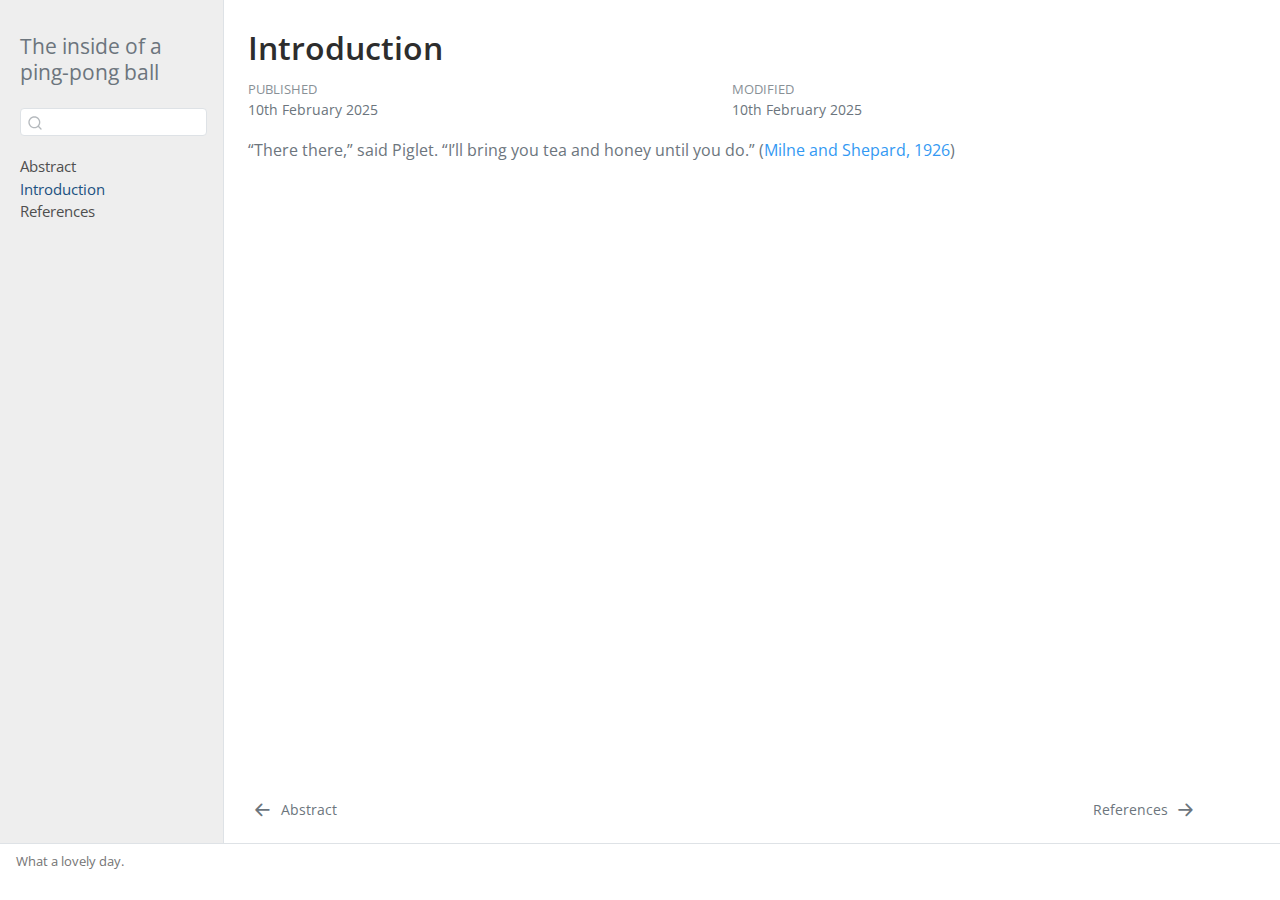
==== docs/10-introduction.html @ 399e2104 "Small working example" ====
<!DOCTYPE html>
<html xmlns="http://www.w3.org/1999/xhtml" lang="en" xml:lang="en"><head>

<meta charset="utf-8">
<meta name="generator" content="quarto-1.5.57">

<meta name="viewport" content="width=device-width, initial-scale=1.0, user-scalable=yes">

<meta name="description" content="Thesis of a postgraduate research project being conducted at the University of Edinburgh under the supervision of Professor Kermit T. Frog and Dr.&nbsp;G. O’Nzo.">

<title>Introduction – The inside of a ping-pong ball</title>
<style>
code{white-space: pre-wrap;}
span.smallcaps{font-variant: small-caps;}
div.columns{display: flex; gap: min(4vw, 1.5em);}
div.column{flex: auto; overflow-x: auto;}
div.hanging-indent{margin-left: 1.5em; text-indent: -1.5em;}
ul.task-list{list-style: none;}
ul.task-list li input[type="checkbox"] {
  width: 0.8em;
  margin: 0 0.8em 0.2em -1em; /* quarto-specific, see https://github.com/quarto-dev/quarto-cli/issues/4556 */ 
  vertical-align: middle;
}
/* CSS for citations */
div.csl-bib-body { }
div.csl-entry {
  clear: both;
  margin-bottom: 0em;
}
.hanging-indent div.csl-entry {
  margin-left:2em;
  text-indent:-2em;
}
div.csl-left-margin {
  min-width:2em;
  float:left;
}
div.csl-right-inline {
  margin-left:2em;
  padding-left:1em;
}
div.csl-indent {
  margin-left: 2em;
}</style>


<script src="site_libs/quarto-nav/quarto-nav.js"></script>
<script src="site_libs/quarto-nav/headroom.min.js"></script>
<script src="site_libs/clipboard/clipboard.min.js"></script>
<script src="site_libs/quarto-search/autocomplete.umd.js"></script>
<script src="site_libs/quarto-search/fuse.min.js"></script>
<script src="site_libs/quarto-search/quarto-search.js"></script>
<meta name="quarto:offset" content="./">
<link href="./references.html" rel="next">
<link href="./index.html" rel="prev">
<script src="site_libs/quarto-html/quarto.js"></script>
<script src="site_libs/quarto-html/popper.min.js"></script>
<script src="site_libs/quarto-html/tippy.umd.min.js"></script>
<script src="site_libs/quarto-html/anchor.min.js"></script>
<link href="site_libs/quarto-html/tippy.css" rel="stylesheet">
<link href="site_libs/quarto-html/quarto-syntax-highlighting.css" rel="stylesheet" id="quarto-text-highlighting-styles">
<script src="site_libs/bootstrap/bootstrap.min.js"></script>
<link href="site_libs/bootstrap/bootstrap-icons.css" rel="stylesheet">
<link href="site_libs/bootstrap/bootstrap.min.css" rel="stylesheet" id="quarto-bootstrap" data-mode="light">
<script id="quarto-search-options" type="application/json">{
  "location": "sidebar",
  "copy-button": false,
  "collapse-after": 3,
  "panel-placement": "start",
  "type": "textbox",
  "limit": 50,
  "keyboard-shortcut": [
    "f",
    "/",
    "s"
  ],
  "show-item-context": false,
  "language": {
    "search-no-results-text": "No results",
    "search-matching-documents-text": "matching documents",
    "search-copy-link-title": "Copy link to search",
    "search-hide-matches-text": "Hide additional matches",
    "search-more-match-text": "more match in this document",
    "search-more-matches-text": "more matches in this document",
    "search-clear-button-title": "Clear",
    "search-text-placeholder": "",
    "search-detached-cancel-button-title": "Cancel",
    "search-submit-button-title": "Submit",
    "search-label": "Search"
  }
}</script>


</head>

<body class="nav-sidebar docked fullcontent">

<div id="quarto-search-results"></div>
  <header id="quarto-header" class="headroom fixed-top">
  <nav class="quarto-secondary-nav">
    <div class="container-fluid d-flex">
      <button type="button" class="quarto-btn-toggle btn" data-bs-toggle="collapse" role="button" data-bs-target=".quarto-sidebar-collapse-item" aria-controls="quarto-sidebar" aria-expanded="false" aria-label="Toggle sidebar navigation" onclick="if (window.quartoToggleHeadroom) { window.quartoToggleHeadroom(); }">
        <i class="bi bi-layout-text-sidebar-reverse"></i>
      </button>
        <nav class="quarto-page-breadcrumbs" aria-label="breadcrumb"><ol class="breadcrumb"><li class="breadcrumb-item"><a href="./10-introduction.html">Introduction</a></li></ol></nav>
        <a class="flex-grow-1" role="navigation" data-bs-toggle="collapse" data-bs-target=".quarto-sidebar-collapse-item" aria-controls="quarto-sidebar" aria-expanded="false" aria-label="Toggle sidebar navigation" onclick="if (window.quartoToggleHeadroom) { window.quartoToggleHeadroom(); }">      
        </a>
      <button type="button" class="btn quarto-search-button" aria-label="Search" onclick="window.quartoOpenSearch();">
        <i class="bi bi-search"></i>
      </button>
    </div>
  </nav>
</header>
<!-- content -->
<div id="quarto-content" class="quarto-container page-columns page-rows-contents page-layout-article">
<!-- sidebar -->
  <nav id="quarto-sidebar" class="sidebar collapse collapse-horizontal quarto-sidebar-collapse-item sidebar-navigation docked overflow-auto">
    <div class="pt-lg-2 mt-2 text-left sidebar-header">
    <div class="sidebar-title mb-0 py-0">
      <a href="./">The inside of a ping-pong ball</a> 
    </div>
      </div>
        <div class="mt-2 flex-shrink-0 align-items-center">
        <div class="sidebar-search">
        <div id="quarto-search" class="" title="Search"></div>
        </div>
        </div>
    <div class="sidebar-menu-container"> 
    <ul class="list-unstyled mt-1">
        <li class="sidebar-item">
  <div class="sidebar-item-container"> 
  <a href="./index.html" class="sidebar-item-text sidebar-link">
 <span class="menu-text">Abstract</span></a>
  </div>
</li>
        <li class="sidebar-item">
  <div class="sidebar-item-container"> 
  <a href="./10-introduction.html" class="sidebar-item-text sidebar-link active">
 <span class="menu-text">Introduction</span></a>
  </div>
</li>
        <li class="sidebar-item">
  <div class="sidebar-item-container"> 
  <a href="./references.html" class="sidebar-item-text sidebar-link">
 <span class="menu-text">References</span></a>
  </div>
</li>
    </ul>
    </div>
</nav>
<div id="quarto-sidebar-glass" class="quarto-sidebar-collapse-item" data-bs-toggle="collapse" data-bs-target=".quarto-sidebar-collapse-item"></div>
<!-- margin-sidebar -->
    
<!-- main -->
<main class="content" id="quarto-document-content">

<header id="title-block-header" class="quarto-title-block default">
<div class="quarto-title">
<h1 class="title">Introduction</h1>
</div>



<div class="quarto-title-meta">

    
    <div>
    <div class="quarto-title-meta-heading">Published</div>
    <div class="quarto-title-meta-contents">
      <p class="date">10th February 2025</p>
    </div>
  </div>
  
    <div>
    <div class="quarto-title-meta-heading">Modified</div>
    <div class="quarto-title-meta-contents">
      <p class="date-modified">10th February 2025</p>
    </div>
  </div>
    
  </div>
  


</header>


<!-- Reset the page numbering here to start 1, 2, 3, etc. -->
<p>“There there,” said Piglet. “I’ll bring you tea and honey until you do.” <span class="citation" data-cites="Milne1926">(<a href="references.html#ref-Milne1926" role="doc-biblioref">Milne and Shepard, 1926</a>)</span></p>


<div id="refs" class="references csl-bib-body hanging-indent" data-entry-spacing="0" role="list" style="display: none">
<div id="ref-Milne1926" class="csl-entry" role="listitem">
Milne, A. A., and E. H. Shepard. 1926. <em>Winnie-the-<span>Pooh</span></em>. Methuen &amp; Co.; E. P. Dutton.
</div>
</div>

</main> <!-- /main -->
<script id="quarto-html-after-body" type="application/javascript">
window.document.addEventListener("DOMContentLoaded", function (event) {
  const toggleBodyColorMode = (bsSheetEl) => {
    const mode = bsSheetEl.getAttribute("data-mode");
    const bodyEl = window.document.querySelector("body");
    if (mode === "dark") {
      bodyEl.classList.add("quarto-dark");
      bodyEl.classList.remove("quarto-light");
    } else {
      bodyEl.classList.add("quarto-light");
      bodyEl.classList.remove("quarto-dark");
    }
  }
  const toggleBodyColorPrimary = () => {
    const bsSheetEl = window.document.querySelector("link#quarto-bootstrap");
    if (bsSheetEl) {
      toggleBodyColorMode(bsSheetEl);
    }
  }
  toggleBodyColorPrimary();  
  const icon = "";
  const anchorJS = new window.AnchorJS();
  anchorJS.options = {
    placement: 'right',
    icon: icon
  };
  anchorJS.add('.anchored');
  const isCodeAnnotation = (el) => {
    for (const clz of el.classList) {
      if (clz.startsWith('code-annotation-')) {                     
        return true;
      }
    }
    return false;
  }
  const onCopySuccess = function(e) {
    // button target
    const button = e.trigger;
    // don't keep focus
    button.blur();
    // flash "checked"
    button.classList.add('code-copy-button-checked');
    var currentTitle = button.getAttribute("title");
    button.setAttribute("title", "Copied!");
    let tooltip;
    if (window.bootstrap) {
      button.setAttribute("data-bs-toggle", "tooltip");
      button.setAttribute("data-bs-placement", "left");
      button.setAttribute("data-bs-title", "Copied!");
      tooltip = new bootstrap.Tooltip(button, 
        { trigger: "manual", 
          customClass: "code-copy-button-tooltip",
          offset: [0, -8]});
      tooltip.show();    
    }
    setTimeout(function() {
      if (tooltip) {
        tooltip.hide();
        button.removeAttribute("data-bs-title");
        button.removeAttribute("data-bs-toggle");
        button.removeAttribute("data-bs-placement");
      }
      button.setAttribute("title", currentTitle);
      button.classList.remove('code-copy-button-checked');
    }, 1000);
    // clear code selection
    e.clearSelection();
  }
  const getTextToCopy = function(trigger) {
      const codeEl = trigger.previousElementSibling.cloneNode(true);
      for (const childEl of codeEl.children) {
        if (isCodeAnnotation(childEl)) {
          childEl.remove();
        }
      }
      return codeEl.innerText;
  }
  const clipboard = new window.ClipboardJS('.code-copy-button:not([data-in-quarto-modal])', {
    text: getTextToCopy
  });
  clipboard.on('success', onCopySuccess);
  if (window.document.getElementById('quarto-embedded-source-code-modal')) {
    // For code content inside modals, clipBoardJS needs to be initialized with a container option
    // TODO: Check when it could be a function (https://github.com/zenorocha/clipboard.js/issues/860)
    const clipboardModal = new window.ClipboardJS('.code-copy-button[data-in-quarto-modal]', {
      text: getTextToCopy,
      container: window.document.getElementById('quarto-embedded-source-code-modal')
    });
    clipboardModal.on('success', onCopySuccess);
  }
    var localhostRegex = new RegExp(/^(?:http|https):\/\/localhost\:?[0-9]*\//);
    var mailtoRegex = new RegExp(/^mailto:/);
      var filterRegex = new RegExp('/' + window.location.host + '/');
    var isInternal = (href) => {
        return filterRegex.test(href) || localhostRegex.test(href) || mailtoRegex.test(href);
    }
    // Inspect non-navigation links and adorn them if external
 	var links = window.document.querySelectorAll('a[href]:not(.nav-link):not(.navbar-brand):not(.toc-action):not(.sidebar-link):not(.sidebar-item-toggle):not(.pagination-link):not(.no-external):not([aria-hidden]):not(.dropdown-item):not(.quarto-navigation-tool):not(.about-link)');
    for (var i=0; i<links.length; i++) {
      const link = links[i];
      if (!isInternal(link.href)) {
        // undo the damage that might have been done by quarto-nav.js in the case of
        // links that we want to consider external
        if (link.dataset.originalHref !== undefined) {
          link.href = link.dataset.originalHref;
        }
      }
    }
  function tippyHover(el, contentFn, onTriggerFn, onUntriggerFn) {
    const config = {
      allowHTML: true,
      maxWidth: 500,
      delay: 100,
      arrow: false,
      appendTo: function(el) {
          return el.parentElement;
      },
      interactive: true,
      interactiveBorder: 10,
      theme: 'quarto',
      placement: 'bottom-start',
    };
    if (contentFn) {
      config.content = contentFn;
    }
    if (onTriggerFn) {
      config.onTrigger = onTriggerFn;
    }
    if (onUntriggerFn) {
      config.onUntrigger = onUntriggerFn;
    }
    window.tippy(el, config); 
  }
  const noterefs = window.document.querySelectorAll('a[role="doc-noteref"]');
  for (var i=0; i<noterefs.length; i++) {
    const ref = noterefs[i];
    tippyHover(ref, function() {
      // use id or data attribute instead here
      let href = ref.getAttribute('data-footnote-href') || ref.getAttribute('href');
      try { href = new URL(href).hash; } catch {}
      const id = href.replace(/^#\/?/, "");
      const note = window.document.getElementById(id);
      if (note) {
        return note.innerHTML;
      } else {
        return "";
      }
    });
  }
  const xrefs = window.document.querySelectorAll('a.quarto-xref');
  const processXRef = (id, note) => {
    // Strip column container classes
    const stripColumnClz = (el) => {
      el.classList.remove("page-full", "page-columns");
      if (el.children) {
        for (const child of el.children) {
          stripColumnClz(child);
        }
      }
    }
    stripColumnClz(note)
    if (id === null || id.startsWith('sec-')) {
      // Special case sections, only their first couple elements
      const container = document.createElement("div");
      if (note.children && note.children.length > 2) {
        container.appendChild(note.children[0].cloneNode(true));
        for (let i = 1; i < note.children.length; i++) {
          const child = note.children[i];
          if (child.tagName === "P" && child.innerText === "") {
            continue;
          } else {
            container.appendChild(child.cloneNode(true));
            break;
          }
        }
        if (window.Quarto?.typesetMath) {
          window.Quarto.typesetMath(container);
        }
        return container.innerHTML
      } else {
        if (window.Quarto?.typesetMath) {
          window.Quarto.typesetMath(note);
        }
        return note.innerHTML;
      }
    } else {
      // Remove any anchor links if they are present
      const anchorLink = note.querySelector('a.anchorjs-link');
      if (anchorLink) {
        anchorLink.remove();
      }
      if (window.Quarto?.typesetMath) {
        window.Quarto.typesetMath(note);
      }
      // TODO in 1.5, we should make sure this works without a callout special case
      if (note.classList.contains("callout")) {
        return note.outerHTML;
      } else {
        return note.innerHTML;
      }
    }
  }
  for (var i=0; i<xrefs.length; i++) {
    const xref = xrefs[i];
    tippyHover(xref, undefined, function(instance) {
      instance.disable();
      let url = xref.getAttribute('href');
      let hash = undefined; 
      if (url.startsWith('#')) {
        hash = url;
      } else {
        try { hash = new URL(url).hash; } catch {}
      }
      if (hash) {
        const id = hash.replace(/^#\/?/, "");
        const note = window.document.getElementById(id);
        if (note !== null) {
          try {
            const html = processXRef(id, note.cloneNode(true));
            instance.setContent(html);
          } finally {
            instance.enable();
            instance.show();
          }
        } else {
          // See if we can fetch this
          fetch(url.split('#')[0])
          .then(res => res.text())
          .then(html => {
            const parser = new DOMParser();
            const htmlDoc = parser.parseFromString(html, "text/html");
            const note = htmlDoc.getElementById(id);
            if (note !== null) {
              const html = processXRef(id, note);
              instance.setContent(html);
            } 
          }).finally(() => {
            instance.enable();
            instance.show();
          });
        }
      } else {
        // See if we can fetch a full url (with no hash to target)
        // This is a special case and we should probably do some content thinning / targeting
        fetch(url)
        .then(res => res.text())
        .then(html => {
          const parser = new DOMParser();
          const htmlDoc = parser.parseFromString(html, "text/html");
          const note = htmlDoc.querySelector('main.content');
          if (note !== null) {
            // This should only happen for chapter cross references
            // (since there is no id in the URL)
            // remove the first header
            if (note.children.length > 0 && note.children[0].tagName === "HEADER") {
              note.children[0].remove();
            }
            const html = processXRef(null, note);
            instance.setContent(html);
          } 
        }).finally(() => {
          instance.enable();
          instance.show();
        });
      }
    }, function(instance) {
    });
  }
      let selectedAnnoteEl;
      const selectorForAnnotation = ( cell, annotation) => {
        let cellAttr = 'data-code-cell="' + cell + '"';
        let lineAttr = 'data-code-annotation="' +  annotation + '"';
        const selector = 'span[' + cellAttr + '][' + lineAttr + ']';
        return selector;
      }
      const selectCodeLines = (annoteEl) => {
        const doc = window.document;
        const targetCell = annoteEl.getAttribute("data-target-cell");
        const targetAnnotation = annoteEl.getAttribute("data-target-annotation");
        const annoteSpan = window.document.querySelector(selectorForAnnotation(targetCell, targetAnnotation));
        const lines = annoteSpan.getAttribute("data-code-lines").split(",");
        const lineIds = lines.map((line) => {
          return targetCell + "-" + line;
        })
        let top = null;
        let height = null;
        let parent = null;
        if (lineIds.length > 0) {
            //compute the position of the single el (top and bottom and make a div)
            const el = window.document.getElementById(lineIds[0]);
            top = el.offsetTop;
            height = el.offsetHeight;
            parent = el.parentElement.parentElement;
          if (lineIds.length > 1) {
            const lastEl = window.document.getElementById(lineIds[lineIds.length - 1]);
            const bottom = lastEl.offsetTop + lastEl.offsetHeight;
            height = bottom - top;
          }
          if (top !== null && height !== null && parent !== null) {
            // cook up a div (if necessary) and position it 
            let div = window.document.getElementById("code-annotation-line-highlight");
            if (div === null) {
              div = window.document.createElement("div");
              div.setAttribute("id", "code-annotation-line-highlight");
              div.style.position = 'absolute';
              parent.appendChild(div);
            }
            div.style.top = top - 2 + "px";
            div.style.height = height + 4 + "px";
            div.style.left = 0;
            let gutterDiv = window.document.getElementById("code-annotation-line-highlight-gutter");
            if (gutterDiv === null) {
              gutterDiv = window.document.createElement("div");
              gutterDiv.setAttribute("id", "code-annotation-line-highlight-gutter");
              gutterDiv.style.position = 'absolute';
              const codeCell = window.document.getElementById(targetCell);
              const gutter = codeCell.querySelector('.code-annotation-gutter');
              gutter.appendChild(gutterDiv);
            }
            gutterDiv.style.top = top - 2 + "px";
            gutterDiv.style.height = height + 4 + "px";
          }
          selectedAnnoteEl = annoteEl;
        }
      };
      const unselectCodeLines = () => {
        const elementsIds = ["code-annotation-line-highlight", "code-annotation-line-highlight-gutter"];
        elementsIds.forEach((elId) => {
          const div = window.document.getElementById(elId);
          if (div) {
            div.remove();
          }
        });
        selectedAnnoteEl = undefined;
      };
        // Handle positioning of the toggle
    window.addEventListener(
      "resize",
      throttle(() => {
        elRect = undefined;
        if (selectedAnnoteEl) {
          selectCodeLines(selectedAnnoteEl);
        }
      }, 10)
    );
    function throttle(fn, ms) {
    let throttle = false;
    let timer;
      return (...args) => {
        if(!throttle) { // first call gets through
            fn.apply(this, args);
            throttle = true;
        } else { // all the others get throttled
            if(timer) clearTimeout(timer); // cancel #2
            timer = setTimeout(() => {
              fn.apply(this, args);
              timer = throttle = false;
            }, ms);
        }
      };
    }
      // Attach click handler to the DT
      const annoteDls = window.document.querySelectorAll('dt[data-target-cell]');
      for (const annoteDlNode of annoteDls) {
        annoteDlNode.addEventListener('click', (event) => {
          const clickedEl = event.target;
          if (clickedEl !== selectedAnnoteEl) {
            unselectCodeLines();
            const activeEl = window.document.querySelector('dt[data-target-cell].code-annotation-active');
            if (activeEl) {
              activeEl.classList.remove('code-annotation-active');
            }
            selectCodeLines(clickedEl);
            clickedEl.classList.add('code-annotation-active');
          } else {
            // Unselect the line
            unselectCodeLines();
            clickedEl.classList.remove('code-annotation-active');
          }
        });
      }
  const findCites = (el) => {
    const parentEl = el.parentElement;
    if (parentEl) {
      const cites = parentEl.dataset.cites;
      if (cites) {
        return {
          el,
          cites: cites.split(' ')
        };
      } else {
        return findCites(el.parentElement)
      }
    } else {
      return undefined;
    }
  };
  var bibliorefs = window.document.querySelectorAll('a[role="doc-biblioref"]');
  for (var i=0; i<bibliorefs.length; i++) {
    const ref = bibliorefs[i];
    const citeInfo = findCites(ref);
    if (citeInfo) {
      tippyHover(citeInfo.el, function() {
        var popup = window.document.createElement('div');
        citeInfo.cites.forEach(function(cite) {
          var citeDiv = window.document.createElement('div');
          citeDiv.classList.add('hanging-indent');
          citeDiv.classList.add('csl-entry');
          var biblioDiv = window.document.getElementById('ref-' + cite);
          if (biblioDiv) {
            citeDiv.innerHTML = biblioDiv.innerHTML;
          }
          popup.appendChild(citeDiv);
        });
        return popup.innerHTML;
      });
    }
  }
});
</script>
<nav class="page-navigation">
  <div class="nav-page nav-page-previous">
      <a href="./index.html" class="pagination-link" aria-label="Abstract">
        <i class="bi bi-arrow-left-short"></i> <span class="nav-page-text">Abstract</span>
      </a>          
  </div>
  <div class="nav-page nav-page-next">
      <a href="./references.html" class="pagination-link" aria-label="References">
        <span class="nav-page-text">References</span> <i class="bi bi-arrow-right-short"></i>
      </a>
  </div>
</nav>
</div> <!-- /content -->
<footer class="footer">
  <div class="nav-footer">
    <div class="nav-footer-left">
<p>What a lovely day.</p>
</div>   
    <div class="nav-footer-center">
      &nbsp;
    </div>
    <div class="nav-footer-right">
      &nbsp;
    </div>
  </div>
</footer>




</body></html>
---- docs/site_libs/quarto-html/tippy.css ----
.tippy-box[data-animation=fade][data-state=hidden]{opacity:0}[data-tippy-root]{max-width:calc(100vw - 10px)}.tippy-box{position:relative;background-color:#333;color:#fff;border-radius:4px;font-size:14px;line-height:1.4;white-space:normal;outline:0;transition-property:transform,visibility,opacity}.tippy-box[data-placement^=top]>.tippy-arrow{bottom:0}.tippy-box[data-placement^=top]>.tippy-arrow:before{bottom:-7px;left:0;border-width:8px 8px 0;border-top-color:initial;transform-origin:center top}.tippy-box[data-placement^=bottom]>.tippy-arrow{top:0}.tippy-box[data-placement^=bottom]>.tippy-arrow:before{top:-7px;left:0;border-width:0 8px 8px;border-bottom-color:initial;transform-origin:center bottom}.tippy-box[data-placement^=left]>.tippy-arrow{right:0}.tippy-box[data-placement^=left]>.tippy-arrow:before{border-width:8px 0 8px 8px;border-left-color:initial;right:-7px;transform-origin:center left}.tippy-box[data-placement^=right]>.tippy-arrow{left:0}.tippy-box[data-placement^=right]>.tippy-arrow:before{left:-7px;border-width:8px 8px 8px 0;border-right-color:initial;transform-origin:center right}.tippy-box[data-inertia][data-state=visible]{transition-timing-function:cubic-bezier(.54,1.5,.38,1.11)}.tippy-arrow{width:16px;height:16px;color:#333}.tippy-arrow:before{content:"";position:absolute;border-color:transparent;border-style:solid}.tippy-content{position:relative;padding:5px 9px;z-index:1}
---- docs/site_libs/quarto-html/quarto-syntax-highlighting.css ----
/* quarto syntax highlight colors */
:root {
  --quarto-hl-ot-color: #003B4F;
  --quarto-hl-at-color: #657422;
  --quarto-hl-ss-color: #20794D;
  --quarto-hl-an-color: #5E5E5E;
  --quarto-hl-fu-color: #4758AB;
  --quarto-hl-st-color: #20794D;
  --quarto-hl-cf-color: #003B4F;
  --quarto-hl-op-color: #5E5E5E;
  --quarto-hl-er-color: #AD0000;
  --quarto-hl-bn-color: #AD0000;
  --quarto-hl-al-color: #AD0000;
  --quarto-hl-va-color: #111111;
  --quarto-hl-bu-color: inherit;
  --quarto-hl-ex-color: inherit;
  --quarto-hl-pp-color: #AD0000;
  --quarto-hl-in-color: #5E5E5E;
  --quarto-hl-vs-color: #20794D;
  --quarto-hl-wa-color: #5E5E5E;
  --quarto-hl-do-color: #5E5E5E;
  --quarto-hl-im-color: #00769E;
  --quarto-hl-ch-color: #20794D;
  --quarto-hl-dt-color: #AD0000;
  --quarto-hl-fl-color: #AD0000;
  --quarto-hl-co-color: #5E5E5E;
  --quarto-hl-cv-color: #5E5E5E;
  --quarto-hl-cn-color: #8f5902;
  --quarto-hl-sc-color: #5E5E5E;
  --quarto-hl-dv-color: #AD0000;
  --quarto-hl-kw-color: #003B4F;
}

/* other quarto variables */
:root {
  --quarto-font-monospace: SFMono-Regular, Menlo, Monaco, Consolas, "Liberation Mono", "Courier New", monospace;
}

pre > code.sourceCode > span {
  color: #003B4F;
}

code span {
  color: #003B4F;
}

code.sourceCode > span {
  color: #003B4F;
}

div.sourceCode,
div.sourceCode pre.sourceCode {
  color: #003B4F;
}

code span.ot {
  color: #003B4F;
  font-style: inherit;
}

code span.at {
  color: #657422;
  font-style: inherit;
}

code span.ss {
  color: #20794D;
  font-style: inherit;
}

code span.an {
  color: #5E5E5E;
  font-style: inherit;
}

code span.fu {
  color: #4758AB;
  font-style: inherit;
}

code span.st {
  color: #20794D;
  font-style: inherit;
}

code span.cf {
  color: #003B4F;
  font-weight: bold;
  font-style: inherit;
}

code span.op {
  color: #5E5E5E;
  font-style: inherit;
}

code span.er {
  color: #AD0000;
  font-style: inherit;
}

code span.bn {
  color: #AD0000;
  font-style: inherit;
}

code span.al {
  color: #AD0000;
  font-style: inherit;
}

code span.va {
  color: #111111;
  font-style: inherit;
}

code span.bu {
  font-style: inherit;
}

code span.ex {
  font-style: inherit;
}

code span.pp {
  color: #AD0000;
  font-style: inherit;
}

code span.in {
  color: #5E5E5E;
  font-style: inherit;
}

code span.vs {
  color: #20794D;
  font-style: inherit;
}

code span.wa {
  color: #5E5E5E;
  font-style: italic;
}

code span.do {
  color: #5E5E5E;
  font-style: italic;
}

code span.im {
  color: #00769E;
  font-style: inherit;
}

code span.ch {
  color: #20794D;
  font-style: inherit;
}

code span.dt {
  color: #AD0000;
  font-style: inherit;
}

code span.fl {
  color: #AD0000;
  font-style: inherit;
}

code span.co {
  color: #5E5E5E;
  font-style: inherit;
}

code span.cv {
  color: #5E5E5E;
  font-style: italic;
}

code span.cn {
  color: #8f5902;
  font-style: inherit;
}

code span.sc {
  color: #5E5E5E;
  font-style: inherit;
}

code span.dv {
  color: #AD0000;
  font-style: inherit;
}

code span.kw {
  color: #003B4F;
  font-weight: bold;
  font-style: inherit;
}

.prevent-inlining {
  content: "</";
}

/*# sourceMappingURL=debc5d5d77c3f9108843748ff7464032.css.map */
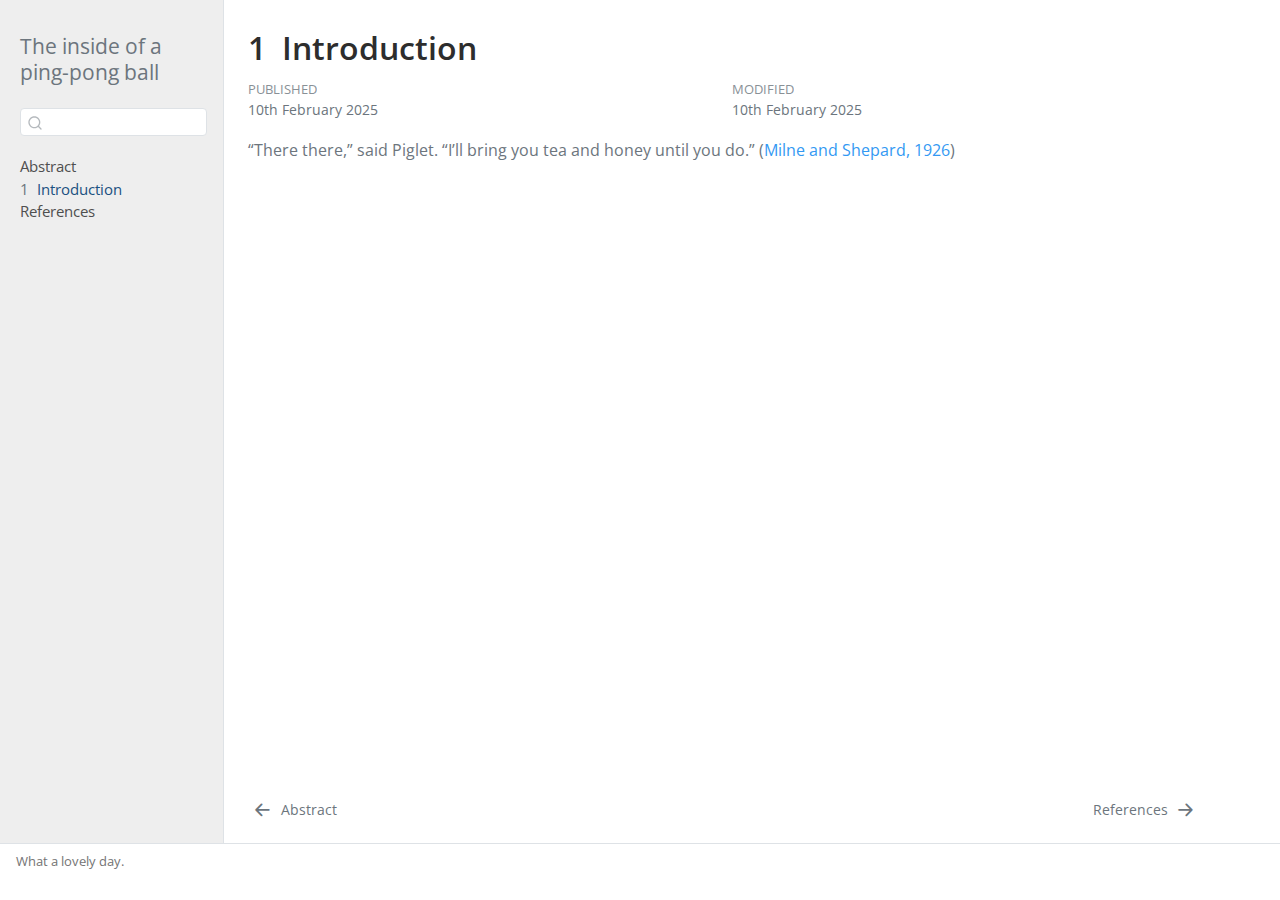
==== commit 6e8f7cba: "Tweak" ====
--- a/docs/10-introduction.html
+++ b/docs/10-introduction.html
@@ -8,7 +8,7 @@
 
 <meta name="description" content="Thesis of a postgraduate research project being conducted at the University of Edinburgh under the supervision of Professor Kermit T. Frog and Dr.&nbsp;G. O’Nzo.">
 
-<title>Introduction – The inside of a ping-pong ball</title>
+<title>1&nbsp; Introduction – The inside of a ping-pong ball</title>
 <style>
 code{white-space: pre-wrap;}
 span.smallcaps{font-variant: small-caps;}
@@ -102,7 +102,7 @@
       <button type="button" class="quarto-btn-toggle btn" data-bs-toggle="collapse" role="button" data-bs-target=".quarto-sidebar-collapse-item" aria-controls="quarto-sidebar" aria-expanded="false" aria-label="Toggle sidebar navigation" onclick="if (window.quartoToggleHeadroom) { window.quartoToggleHeadroom(); }">
         <i class="bi bi-layout-text-sidebar-reverse"></i>
       </button>
-        <nav class="quarto-page-breadcrumbs" aria-label="breadcrumb"><ol class="breadcrumb"><li class="breadcrumb-item"><a href="./10-introduction.html">Introduction</a></li></ol></nav>
+        <nav class="quarto-page-breadcrumbs" aria-label="breadcrumb"><ol class="breadcrumb"><li class="breadcrumb-item"><a href="./10-introduction.html"><span class="chapter-number">1</span>&nbsp; <span class="chapter-title">Introduction</span></a></li></ol></nav>
         <a class="flex-grow-1" role="navigation" data-bs-toggle="collapse" data-bs-target=".quarto-sidebar-collapse-item" aria-controls="quarto-sidebar" aria-expanded="false" aria-label="Toggle sidebar navigation" onclick="if (window.quartoToggleHeadroom) { window.quartoToggleHeadroom(); }">      
         </a>
       <button type="button" class="btn quarto-search-button" aria-label="Search" onclick="window.quartoOpenSearch();">
@@ -136,7 +136,7 @@
         <li class="sidebar-item">
   <div class="sidebar-item-container"> 
   <a href="./10-introduction.html" class="sidebar-item-text sidebar-link active">
- <span class="menu-text">Introduction</span></a>
+ <span class="menu-text"><span class="chapter-number">1</span>&nbsp; <span class="chapter-title">Introduction</span></span></a>
   </div>
 </li>
         <li class="sidebar-item">
@@ -156,7 +156,7 @@
 
 <header id="title-block-header" class="quarto-title-block default">
 <div class="quarto-title">
-<h1 class="title">Introduction</h1>
+<h1 class="title"><span class="chapter-number">1</span>&nbsp; <span class="chapter-title">Introduction</span></h1>
 </div>
 
 
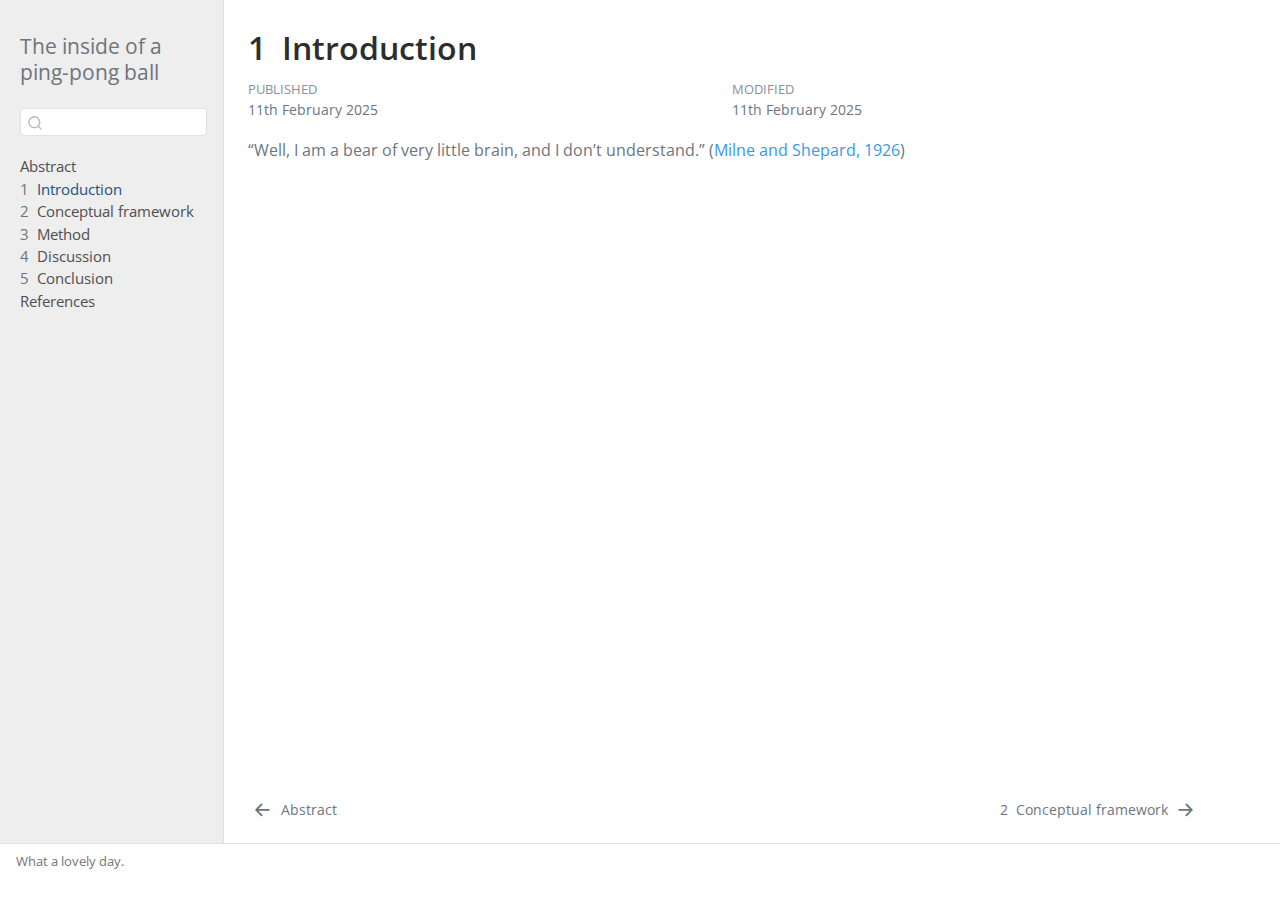
==== commit 1b7b2635: "Extended content and references. Added supervisors and examiners." ====
--- a/docs/10-introduction.html
+++ b/docs/10-introduction.html
@@ -51,7 +51,7 @@
 <script src="site_libs/quarto-search/fuse.min.js"></script>
 <script src="site_libs/quarto-search/quarto-search.js"></script>
 <meta name="quarto:offset" content="./">
-<link href="./references.html" rel="next">
+<link href="./20-conceptual-framework.html" rel="next">
 <link href="./index.html" rel="prev">
 <script src="site_libs/quarto-html/quarto.js"></script>
 <script src="site_libs/quarto-html/popper.min.js"></script>
@@ -141,6 +141,30 @@
 </li>
         <li class="sidebar-item">
   <div class="sidebar-item-container"> 
+  <a href="./20-conceptual-framework.html" class="sidebar-item-text sidebar-link">
+ <span class="menu-text"><span class="chapter-number">2</span>&nbsp; <span class="chapter-title">Conceptual framework</span></span></a>
+  </div>
+</li>
+        <li class="sidebar-item">
+  <div class="sidebar-item-container"> 
+  <a href="./30-method.html" class="sidebar-item-text sidebar-link">
+ <span class="menu-text"><span class="chapter-number">3</span>&nbsp; <span class="chapter-title">Method</span></span></a>
+  </div>
+</li>
+        <li class="sidebar-item">
+  <div class="sidebar-item-container"> 
+  <a href="./40-discussion.html" class="sidebar-item-text sidebar-link">
+ <span class="menu-text"><span class="chapter-number">4</span>&nbsp; <span class="chapter-title">Discussion</span></span></a>
+  </div>
+</li>
+        <li class="sidebar-item">
+  <div class="sidebar-item-container"> 
+  <a href="./50-conclusion.html" class="sidebar-item-text sidebar-link">
+ <span class="menu-text"><span class="chapter-number">5</span>&nbsp; <span class="chapter-title">Conclusion</span></span></a>
+  </div>
+</li>
+        <li class="sidebar-item">
+  <div class="sidebar-item-container"> 
   <a href="./references.html" class="sidebar-item-text sidebar-link">
  <span class="menu-text">References</span></a>
   </div>
@@ -167,14 +191,14 @@
     <div>
     <div class="quarto-title-meta-heading">Published</div>
     <div class="quarto-title-meta-contents">
-      <p class="date">10th February 2025</p>
+      <p class="date">11th February 2025</p>
     </div>
   </div>
   
     <div>
     <div class="quarto-title-meta-heading">Modified</div>
     <div class="quarto-title-meta-contents">
-      <p class="date-modified">10th February 2025</p>
+      <p class="date-modified">11th February 2025</p>
     </div>
   </div>
     
@@ -185,8 +209,7 @@
 </header>
 
 
-<!-- Reset the page numbering here to start 1, 2, 3, etc. -->
-<p>“There there,” said Piglet. “I’ll bring you tea and honey until you do.” <span class="citation" data-cites="Milne1926">(<a href="references.html#ref-Milne1926" role="doc-biblioref">Milne and Shepard, 1926</a>)</span></p>
+<p>“Well, I am a bear of very little brain, and I don’t understand.” <span class="citation" data-cites="Milne1926">(<a href="references.html#ref-Milne1926" role="doc-biblioref">Milne and Shepard, 1926</a>)</span></p>
 
 
 <div id="refs" class="references csl-bib-body hanging-indent" data-entry-spacing="0" role="list" style="display: none">
@@ -623,8 +646,8 @@
       </a>          
   </div>
   <div class="nav-page nav-page-next">
-      <a href="./references.html" class="pagination-link" aria-label="References">
-        <span class="nav-page-text">References</span> <i class="bi bi-arrow-right-short"></i>
+      <a href="./20-conceptual-framework.html" class="pagination-link" aria-label="Conceptual framework">
+        <span class="nav-page-text"><span class="chapter-number">2</span>&nbsp; <span class="chapter-title">Conceptual framework</span></span> <i class="bi bi-arrow-right-short"></i>
       </a>
   </div>
 </nav>
